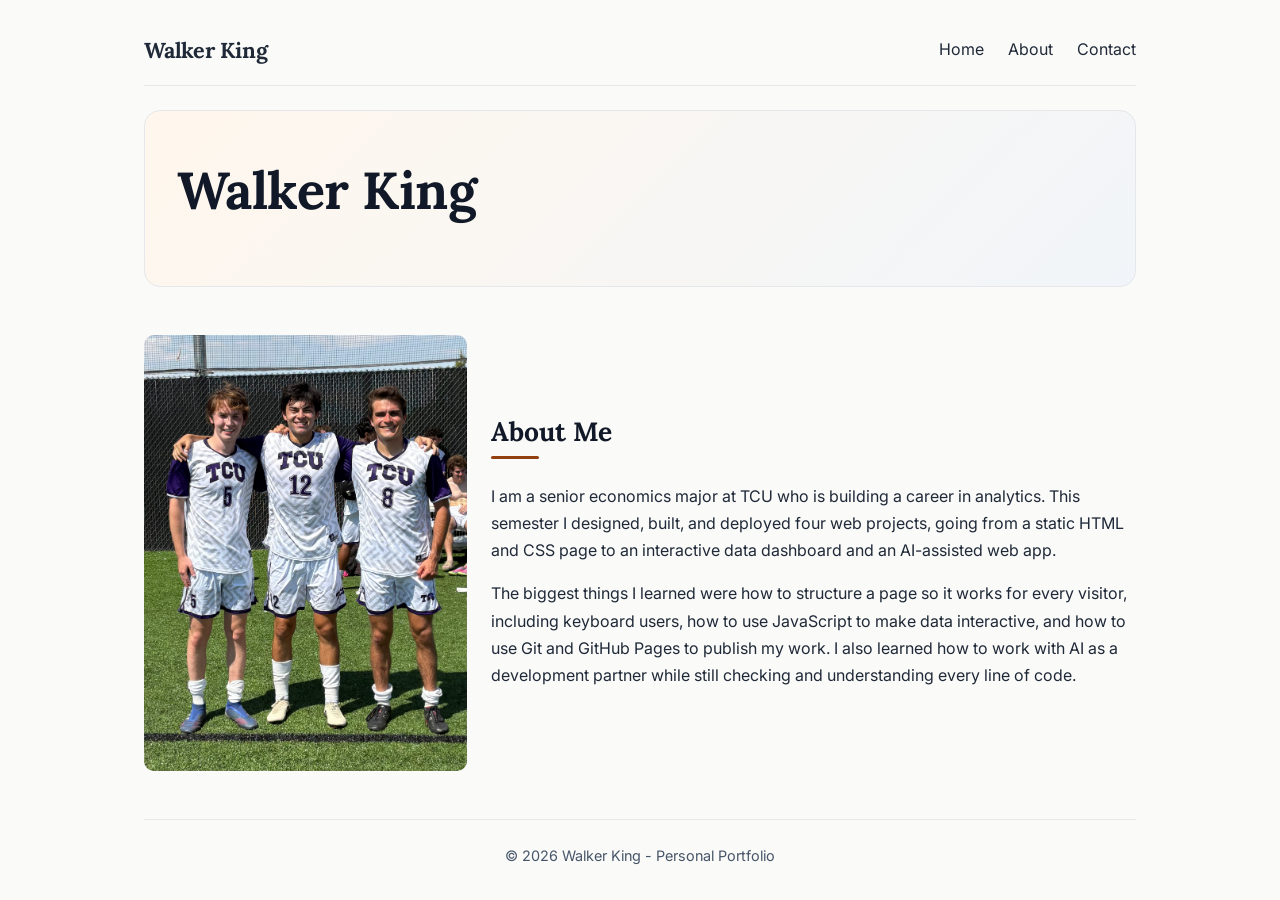
==== about.html @ 1b9f0ed5 "Huge edit" ====
<!DOCTYPE html>
<html lang="en">
<head>
    <meta charset="UTF-8">
    <meta name="viewport" content="width=device-width, initial-scale=1.0">
    <title>Walker King</title>
    <link rel="stylesheet" href="css/styles.css">
</head>
<body>
    <nav class="nav-container">
        <a href="index.html" class="logo">Walker King</a>
        <div class="nav-links">
            <a href="index.html">Home</a> 
            <a href="about.html">About</a>
            <a href="index.html#contact">Contact</a>
        </div>
    </nav>
    <header>
        <div class="header-text">
            <h1>Walker King</h1>
        </div>
        
    </header>

    <main>
        <section class="about">
            <div class="about-image">
                <img src="images/IMG_6564.jpeg" alt="Three guys posing in soccer uniform">
            </div>
            <div class="about-text">
            <h2 id="about">About Me</h2>
            <p>I am a senior economics major at TCU who is building a career in analytics. This semester I designed, built, and deployed four web projects, going from a static HTML and CSS page to an interactive data dashboard and an AI-assisted web app.</p>
            <p>The biggest things I learned were how to structure a page so it works for every visitor, including keyboard users, how to use JavaScript to make data interactive, and how to use Git and GitHub Pages to publish my work. I also learned how to work with AI as a development partner while still checking and understanding every line of code.</p>
        </div>
        </section>

        
    </main>

    <footer>
        <p>&copy; 2026 Walker King - Personal Portfolio</p>
    </footer>
</body>
</html>
---- css/styles.css ----
@import url('https://fonts.googleapis.com/css2?family=Inter:wght@400;600&family=Lora:wght@400;700&display=swap');


/* ==========================
   1. RESET
   ========================== */
*,
*::before,
*::after {
    box-sizing: border-box;
    margin: 0;
    padding: 0;
}

img {
    max-width: 100%;
    height: auto;
    display: block;
}

@media (prefers-reduced-motion: no-preference) {
    html { scroll-behavior: smooth; }
}


/* ==========================
   2. DESIGN TOKENS
   ========================== */

:root {
    /* Color */
    --color-bg: #fafaf9;
    --color-surface: #ffffff;
    --color-text: #1f2937;
    --color-muted: #475569;
    --color-accent: #92400e;
    --color-accent-dark: #78350f;
    --color-accent-soft: #fff7ed;

    /* Spacing */
    --space-xs: 0.25rem;
    --space-sm: 0.5rem;
    --space-md: 1rem;
    --space-lg: 1.5rem;
    --space-xl: 2rem;
    --space-2xl: 3rem;

    /* Typography */
    --text-base: 1rem;
    --text-h3: 1.2rem;
    --text-h2: 1.65rem;
    --text-h1: clamp(2.25rem, 5vw, 3.25rem);
    --leading-body: 1.7;
    --leading-heading: 1.2;

    /* Layout */
    --page-width: 64rem;
    --reading-width: 70ch;

    /* Surfaces */
    --font-stack: 'Inter', system-ui, -apple-system, sans-serif;
    --font-serif: 'Lora', Georgia, serif;
    --color-surface-alt: #f1f5f9;
    --radius-md: 10px;
    --radius-lg: 16px;

    /* Borders and shadows */
    --color-border: #e5e7eb;
    --shadow-sm: 0 1px 3px rgba(15, 23, 42, 0.08);
    --shadow-md: 0 10px 24px rgba(15, 23, 42, 0.12);
}


/* ==========================
   3. BASE ELEMENT STYLES
   ========================== */
body {
    font-family: var(--font-stack);
    background-color: var(--color-bg);
    color: var(--color-text);
    font-size: var(--text-base);
    line-height: var(--leading-body);
    -webkit-font-smoothing: antialiased;
}

h1, h2, h3 {
    font-family: var(--font-serif);
    line-height: var(--leading-heading);
    margin-bottom: var(--space-sm);
    color: #111827;
}
h1 { font-size: var(--text-h1); letter-spacing: -0.01em; }
h2 { font-size: var(--text-h2); }
h3 { font-size: var(--text-h3); }

p { margin-bottom: var(--space-md); }
p:last-child { margin-bottom: 0; }

a {
    color: var(--color-accent);
    text-underline-offset: 0.2em;
}
a:hover { color: var(--color-accent-dark); }
ul { padding-left: var(--space-lg); }

a:focus-visible {
    outline: 3px solid var(--color-accent);
    outline-offset: 3px;
    border-radius: 2px;
}

/* Skip link: hidden until a keyboard user tabs to it */
.skip-link {
    position: absolute;
    left: var(--space-sm);
    top: -4rem;
    padding: var(--space-sm) var(--space-md);
    background-color: var(--color-text);
    color: var(--color-surface);
    border-radius: var(--radius-md);
    z-index: 100;
}
.skip-link:focus { top: var(--space-sm); }

/* Text for screen readers only */
.visually-hidden {
    position: absolute;
    width: 1px;
    height: 1px;
    overflow: hidden;
    clip: rect(0, 0, 0, 0);
    white-space: nowrap;
}


/* ==========================
   4. LAYOUT
   Breakpoints used in this file:
    768px - tablet and larger
    (CSS variables cannot be used inside @media conditions, so breakpoints are documented here instead of tokenized.)
   ========================== */

body {
    max-width: var(--page-width);
    margin: 0 auto;
    padding: var(--space-md) var(--space-md) var(--space-xl);
}

/* ---------- Navigation ---------- */
nav { padding: var(--space-md) 0; }
.nav-container {
    display: flex;
    justify-content: space-between;
    align-items: center;
    flex-wrap: wrap;
    gap: var(--space-md);
    margin-bottom: var(--space-lg);
    border-bottom: 1px solid var(--color-border);
}
.nav-links {
    display: flex;
    flex-wrap: wrap;
    gap: var(--space-lg);
}
nav a {
    color: var(--color-text);
    text-decoration: none;
}
.nav-links a {
    padding: var(--space-xs) 0;
    border-bottom: 2px solid transparent;
    transition: color 0.2s, border-color 0.2s;
}
.nav-links a:hover {
    color: var(--color-accent);
    border-bottom-color: var(--color-accent);
}
.logo {
    font-family: var(--font-serif);
    font-size: 1.35rem;
    font-weight: 700;
    letter-spacing: -0.01em;
}

/* ---------- Header / hero ---------- */
header {
    display: flex;
    align-items: center;
    gap: var(--space-xl);
    padding: var(--space-2xl) var(--space-xl);
    background: linear-gradient(135deg, var(--color-accent-soft) 0%, var(--color-surface-alt) 100%);
    border: 1px solid var(--color-border);
    border-radius: var(--radius-lg);
    margin-bottom: var(--space-2xl);
    flex-wrap: wrap;
}
.header-text { flex: 1.2; min-width: 16rem; }
.header-text h1 { margin-bottom: var(--space-md); }
.header-text p {
    font-size: 1.15rem;
    color: var(--color-muted);
    max-width: 38ch;
}
.header-pic {
    flex: 1;
    min-width: 16rem;
    border-radius: var(--radius-lg);
    overflow: hidden;
    box-shadow: var(--shadow-md);
    background-color: var(--color-surface);
}
.header-pic img {
    width: 100%;
    max-height: 26rem;
    object-fit: cover;
}

/* ---------- Sections ---------- */
section, aside { margin-bottom: var(--space-2xl); }
section[id] { scroll-margin-top: var(--space-lg); }

main p { max-width: var(--reading-width); }

/* Short accent bar under each section heading */
section h2,
aside h2 { margin-bottom: var(--space-lg); }
section h2::after,
aside h2::after {
    content: "";
    display: block;
    width: 3rem;
    height: 3px;
    margin-top: var(--space-sm);
    background-color: var(--color-accent);
    border-radius: 2px;
}

/* ---------- Skills ---------- */
.skills-grid {
    list-style: none;
    padding-left: 0;
    display: grid;
    grid-template-columns: repeat(auto-fit, minmax(14rem, 1fr));
    gap: var(--space-md);
}
.skill-card {
    padding: var(--space-md) var(--space-lg);
    background-color: var(--color-surface);
    border: 1px solid var(--color-border);
    border-left: 4px solid var(--color-accent);
    border-radius: var(--radius-md);
    box-shadow: var(--shadow-sm);
}
.skill-card h3 { font-size: 1.1rem; }
.skill-card p {
    color: var(--color-muted);
    font-size: 0.95rem;
}

/* ---------- About ---------- */
.about {
    display: flex;
    flex-wrap: wrap;
    align-items: center;
    gap: var(--space-lg);
}
.about-image { flex: 1; min-width: 16rem; }
.about-image img { width: 100%; border-radius: var(--radius-md); }
.about-text { flex: 2; min-width: 16rem; max-width: var(--reading-width); }

/* ---------- Projects ---------- */
.project-list {
    list-style: none;
    padding-left: 0;
    display: grid;
    grid-template-columns: 1fr;
    gap: var(--space-lg);
}
@media (min-width: 768px) {
    .project-list { grid-template-columns: 1fr 1fr; }
}
.project-card {
    display: flex;
    flex-direction: column;
    padding: var(--space-lg);
    background-color: var(--color-surface);
    border: 1px solid var(--color-border);
    border-radius: var(--radius-md);
    box-shadow: var(--shadow-sm);
    transition: box-shadow 0.2s, transform 0.2s;
}
.project-card:hover,
.project-card:focus-within { box-shadow: var(--shadow-md); }
@media (prefers-reduced-motion: no-preference) {
    .project-card:hover { transform: translateY(-3px); }
}
.project-card h3 { font-size: 1.3rem; }
.project-card h3 a { text-decoration: none; }
.project-card h3 a:hover { text-decoration: underline; }
.project-card time {
    font-size: 0.85rem;
    font-weight: 600;
    letter-spacing: 0.04em;
    text-transform: uppercase;
    color: var(--color-muted);
}
.project-card .tech {
    margin-top: auto;
    padding-top: var(--space-md);
    border-top: 1px solid var(--color-border);
    font-size: 0.9rem;
    color: var(--color-muted);
}
.project-card p + p.tech { margin-top: auto; }

/* ---------- Contact ---------- */
#contact ul {
    list-style: none;
    padding-left: 0;
    display: flex;
    flex-wrap: wrap;
    gap: var(--space-md);
    margin-top: var(--space-md);
}
#contact li a {
    display: inline-block;
    padding: var(--space-sm) var(--space-lg);
    background-color: var(--color-surface);
    border: 1px solid var(--color-border);
    border-radius: 999px;
    font-weight: 600;
    text-decoration: none;
    box-shadow: var(--shadow-sm);
    transition: border-color 0.2s, box-shadow 0.2s;
}
#contact li a:hover {
    border-color: var(--color-accent);
    box-shadow: var(--shadow-md);
}

/* ---------- Resources ---------- */
aside {
    padding: var(--space-lg);
    background-color: var(--color-surface-alt);
    border-radius: var(--radius-md);
}
aside ul { display: grid; gap: var(--space-sm); }

/* ---------- Footer ---------- */
footer {
    padding-top: var(--space-lg);
    border-top: 1px solid var(--color-border);
    text-align: center;
    font-size: 0.9rem;
    color: var(--color-muted);
}

/* ---------- Small screens ---------- */
@media (max-width: 600px) {
    header { padding: var(--space-xl) var(--space-lg); }
}
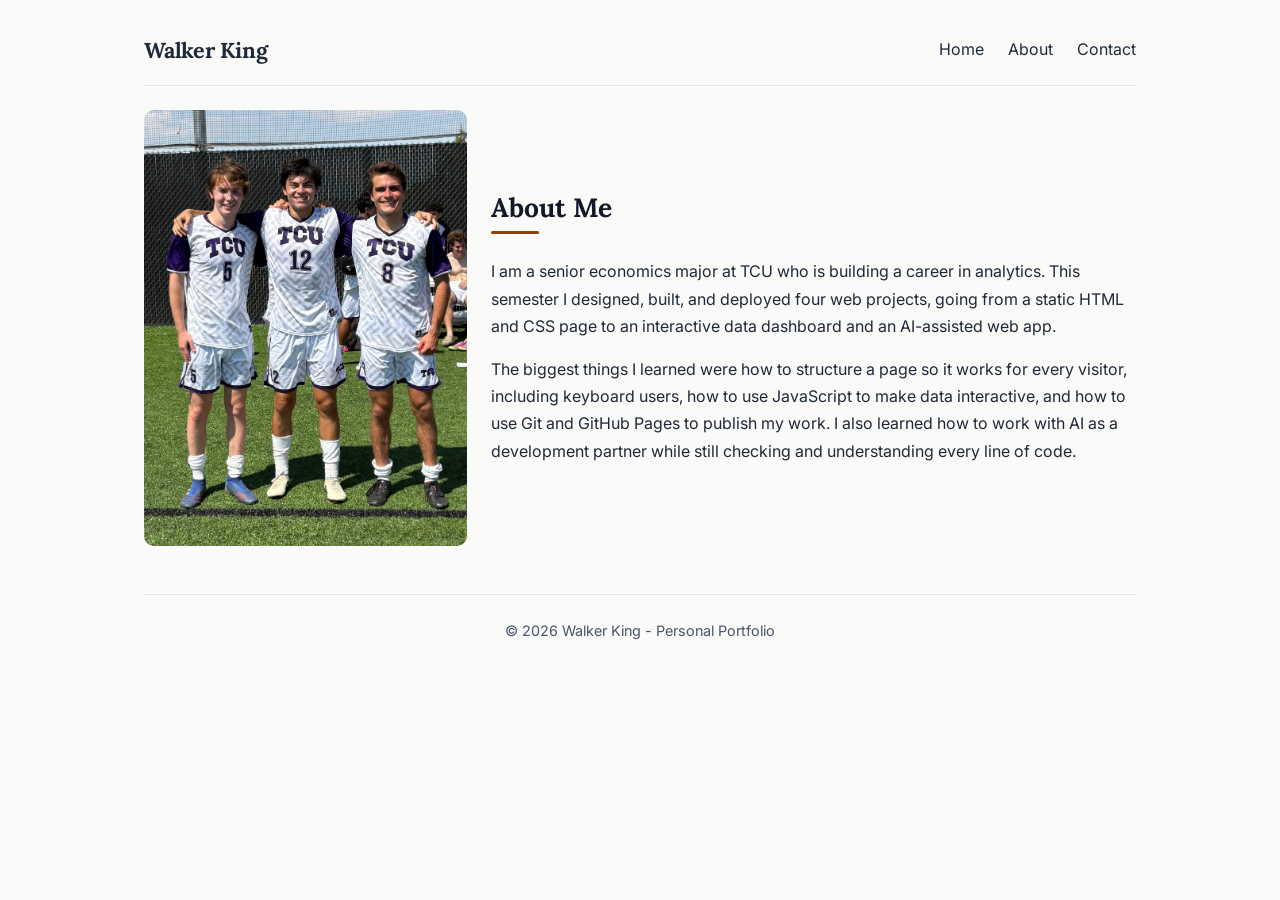
==== commit bb61838d: "final edit" ====
--- a/about.html
+++ b/about.html
@@ -15,12 +15,7 @@
             <a href="index.html#contact">Contact</a>
         </div>
     </nav>
-    <header>
-        <div class="header-text">
-            <h1>Walker King</h1>
-        </div>
-        
-    </header>
+   
 
     <main>
         <section class="about">
